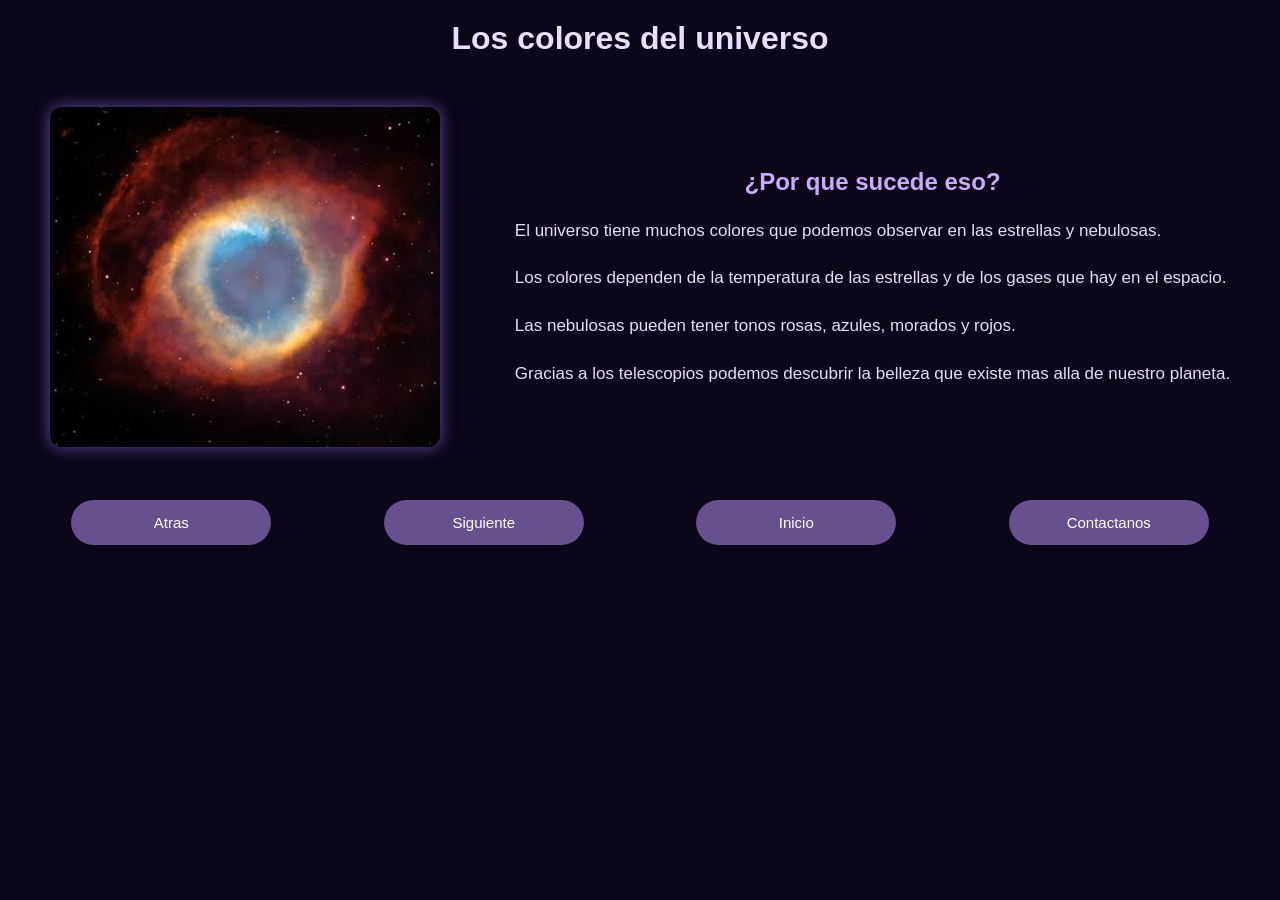
==== colores.html @ 8fc693d7 "Add files via upload" ====
<!DOCTYPE html>
<html lang="es">
<head>
    <meta charset="UTF-8">
    <meta name="viewport" content="width=device-width, initial-scale=1.0">
    <title>Los colores del universo</title>
    <link rel="stylesheet" href="estilos.css">
</head>
<body>

    <h1>Los colores del universo</h1>

    <div class="contenido">
        <img src="nebulosas2.jpg" alt="Colores y estrellas del universo">

        <div class="texto">
            <h2>¿Por que sucede eso?</h2>
            <p>El universo tiene muchos colores que podemos observar en las estrellas y nebulosas.</p>
            <p>Los colores dependen de la temperatura de las estrellas y de los gases que hay en el espacio.</p>
            <p>Las nebulosas pueden tener tonos rosas, azules, morados y rojos.</p>
            <p>Gracias a los telescopios podemos descubrir la belleza que existe mas alla de nuestro planeta.</p>
        </div>
    </div>

    <div class="navegacion">
        <a class="boton" href="index.html">Atras</a>
        <a class="boton" href="monstruos.html">Siguiente</a>
        <a class="boton" href="index.html">Inicio</a>
        <a class="boton" href="contacto.html">Contactanos</a>
    </div>

</body>
</html>
---- estilos.css ----
/* ESTILO GENERAL */
 {
    box-sizing: border-box;
}

body {
    margin: 0;
    padding: 0;
    background: #0b0618;
    color: #eee9ff;
    font-family: Arial, sans-serif;
}

/* ENCABEZADOS */
header {
    background: #160d29;
    padding: 20px;
    text-align: center;
}

h1 {
    color: #e8dfff;
    text-align: center;
    font-size: 32px;
    margin: 20px 0;
}

h2 {
    color: #c9aaff;
    text-align: center;
    font-size: 24px;
}

h3 {
    color: #d8c5ff;
}

p {
    color: #e4ddf5;
    font-size: 17px;
    line-height: 1.8;
}

/* MENU DE NAVEGACION */
nav {
    background: #eeeef5;
    padding: 12px;
    text-align: center;
}

nav a {
    color: #25163c;
    text-decoration: none;
    margin: 10px;
    font-weight: bold;
}

/* PORTADA PRINCIPAL */
.titulo-inicio {
    text-align: center;
    color: #eee3ff;
    font-size: 32px;
    margin: 20px;
    text-shadow: 0 0 12px #9875c9;
}

/* IMAGEN GRANDE DE PORTADA */

.banner {
    display: block;
    width: 90%;
    height: 190px;
    object-fit: cover;
    margin: 15px auto;
    border-radius: 15px;
    box-shadow: 0 0 18px #654c9e;
}

/* SUBTITULO */

.subtitulo {
    text-align: center;
    color: #d9c4ff;
    margin: 20px 0;
    font-size: 24px;
}

/* CUATRO IMAGENES */

.temas {
    display: grid;
    grid-template-columns: repeat(4, 1fr);
    gap: 20px;
    width: 95%;
    margin: auto;
    text-align: center;
}

.temas a {
    text-decoration: none;
    color: #eee9ff;
    display: block;
}

.temas img {
    width: 100%;
    height: 150px;
    object-fit: cover;
    border-radius: 12px;
    transition: 0.3s;
}

.temas img:hover {
    transform: scale(1.06);
    box-shadow: 0 0 18px #a77aff;
}

.temas p {
    font-size: 16px;
    margin-top: 8px;
    color: #eee9ff;
}

/* BOTON CONTACTANOS */

.contacto-grande {
    display: block;
    width: 35%;
    min-width: 180px;
    text-align: center;
    margin: 20px auto;
    border-radius: 35px;
    background: #66508f;
    padding: 15px;
}

/* PAGINAS DE INFORMACION */
.contenido {
    display: flex;
    align-items: center;
    justify-content: space-around;
    gap: 35px;
    padding: 30px;
}

.contenido img {
    width: 32%;
    height: 340px;
    object-fit: cover;
    border-radius: 12px;
    box-shadow: 0 0 15px #654c9e;
}

.dato {
    width: 60%;
    padding: 15px;
    text-align: justify;
}

/* SECCIONES */
section {
    padding: 20px;
}

/* BOTONES */
.boton,
button,
.navegacion a {
    display: inline-block;
    background: #66508f;
    color: white;
    text-decoration: none;
    border: none;
    border-radius: 30px;
    padding: 14px 25px;
    margin: 8px;
    font-size: 15px;
    cursor: pointer;
    transition: 0.3s;
}

.boton:hover,
button:hover,
.navegacion a:hover {
    background: #9875c9;
    transform: translateY(-3px);
}

/* BOTONES DE ATRAS Y SIGUIENTE */
.navegacion {
    display: flex;
    justify-content: space-around;
    flex-wrap: wrap;
    padding: 15px;
}

.navegacion a {
    min-width: 150px;
    text-align: center;
}

/* FORMULARIO DE CONTACTO */
form {
    max-width: 650px;
    margin: 30px auto;
    padding: 25px;
    background: #211538;
    border-radius: 18px;
}

label {
    display: block;
    margin: 15px 0 8px;
    color: #e5d8ff;
}

input,
textarea {
    width: 100%;
    padding: 13px;
    border: 2px solid #8b70b9;
    border-radius: 25px;
    background: #e1e5ed;
    color: #20152e;
    font-size: 15px;
}

textarea {
    height: 110px;
    resize: vertical;
}
marquee {
color:  #FFFFFF;
text-shadow: 
        0 0 5px #FFFFFF,
        0 0 10px #C77DFF,
        0 0 20px #A855F7;
font-size: 20px;
font-family: georgia;
}

/* PIE DE PAGINA */
footer {
    background: #160d29;
    color: #c9b8ed;
    text-align: center;
    padding: 20px;
}
 
/* ADAPTACION PARA CELULARES */
@media screen and (max-width: 600px) {

    .titulo-inicio {
        font-size: 25px;
    }

    .banner {
        width: 95%;
        height: 150px;
    }

    .temas {
        display: flex;
        flex-wrap: nowrap;
        overflow-x: auto;
        gap: 12px;
        padding: 10px;
    }

    .temas a {
        flex: 0 0 42%;
    }

    .temas img {
        height: 125px;
    }

    .temas p {
        font-size: 14px;
    }

    .contacto-grande {
        width: 65%;
    }
}
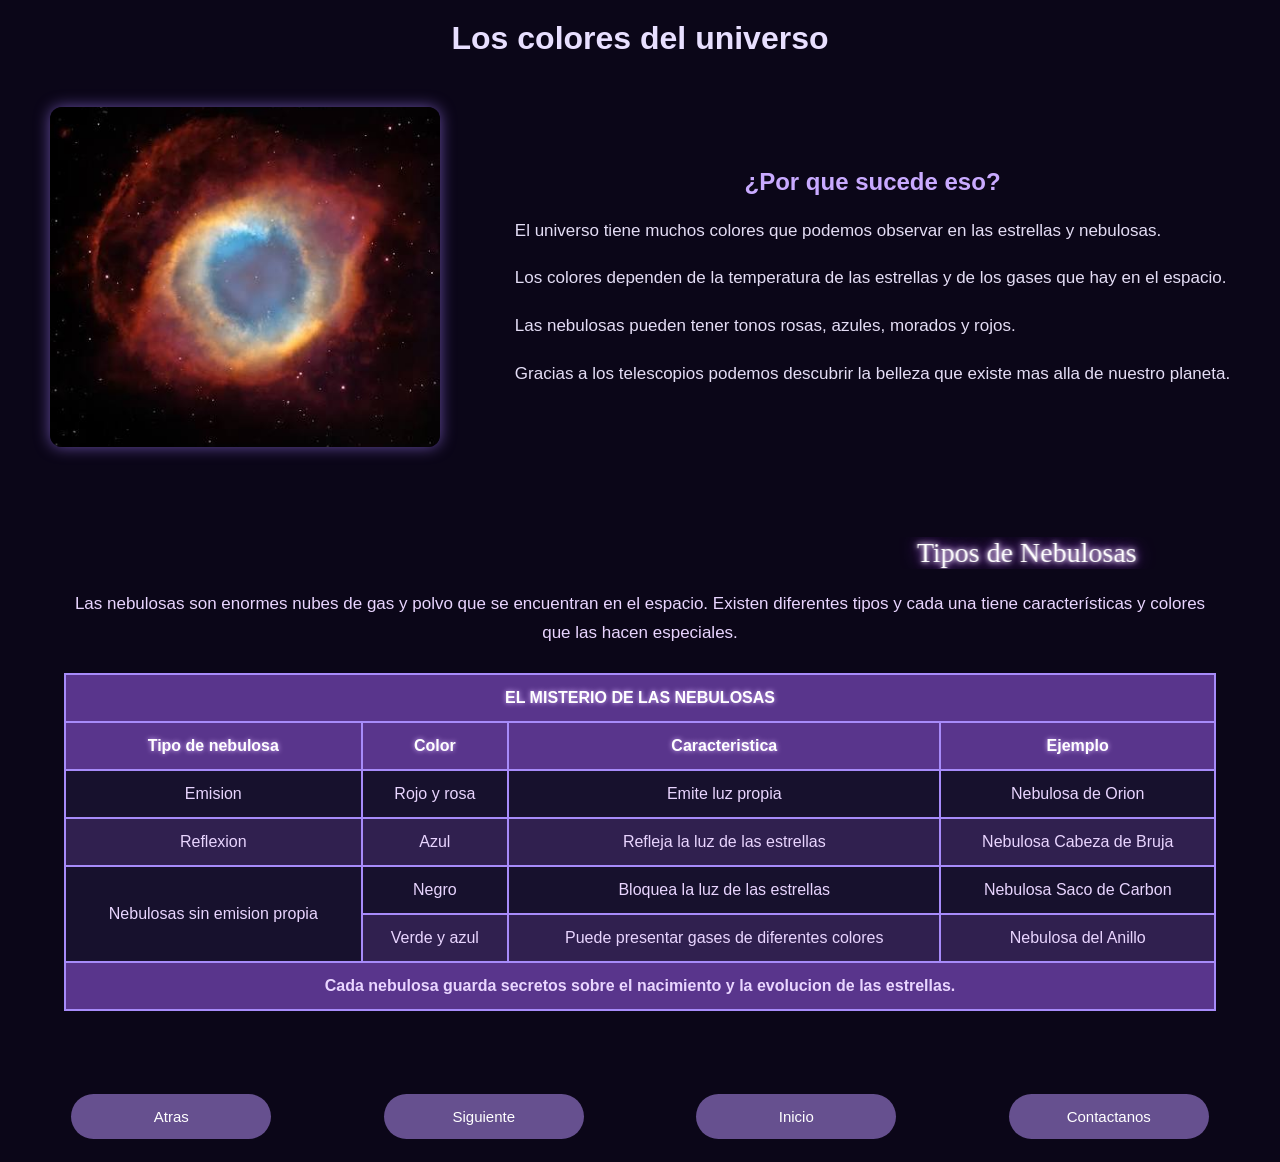
==== commit d33750fc: "Actualizar colores.html" ====
--- a/colores.html
+++ b/colores.html
@@ -1,33 +1,97 @@
-<!DOCTYPE html>
-<html lang="es">
-<head>
-    <meta charset="UTF-8">
-    <meta name="viewport" content="width=device-width, initial-scale=1.0">
-    <title>Los colores del universo</title>
-    <link rel="stylesheet" href="estilos.css">
-</head>
-<body>
-
-    <h1>Los colores del universo</h1>
-
-    <div class="contenido">
-        <img src="nebulosas2.jpg" alt="Colores y estrellas del universo">
-
-        <div class="texto">
-            <h2>¿Por que sucede eso?</h2>
-            <p>El universo tiene muchos colores que podemos observar en las estrellas y nebulosas.</p>
-            <p>Los colores dependen de la temperatura de las estrellas y de los gases que hay en el espacio.</p>
-            <p>Las nebulosas pueden tener tonos rosas, azules, morados y rojos.</p>
-            <p>Gracias a los telescopios podemos descubrir la belleza que existe mas alla de nuestro planeta.</p>
-        </div>
-    </div>
-
-    <div class="navegacion">
-        <a class="boton" href="index.html">Atras</a>
-        <a class="boton" href="monstruos.html">Siguiente</a>
-        <a class="boton" href="index.html">Inicio</a>
-        <a class="boton" href="contacto.html">Contactanos</a>
-    </div>
-
-</body>
+<!DOCTYPE html>
+<html lang="es">
+<head>
+    <meta charset="UTF-8">
+    <meta name="viewport" content="width=device-width, initial-scale=1.0">
+    <title>Los colores del universo</title>
+    <link rel="stylesheet" href="estilos.css">
+</head>
+<body>
+
+    <h1>Los colores del universo</h1>
+
+    <div class="contenido">
+        <img src="nebulosas2.jpg" alt="Colores y estrellas del universo">
+
+        <div class="texto">
+            <h2>¿Por que sucede eso?</h2>
+            <p>El universo tiene muchos colores que podemos observar en las estrellas y nebulosas.</p>
+            <p>Los colores dependen de la temperatura de las estrellas y de los gases que hay en el espacio.</p>
+            <p>Las nebulosas pueden tener tonos rosas, azules, morados y rojos.</p>
+            <p>Gracias a los telescopios podemos descubrir la belleza que existe mas alla de nuestro planeta.</p>
+        </div>
+    </div>
+
+   <section class="tabla-nebulosas">
+
+    <marquee scrollamount="5" behavior="Alternate">Tipos de Nebulosas</marquee>
+
+    <p>
+        Las nebulosas son enormes nubes de gas y polvo
+        que se encuentran en el espacio. Existen diferentes
+        tipos y cada una tiene características y colores
+        que las hacen especiales.
+    </p>
+
+    <table class="tabla-espacial">
+
+        <tr>
+            <th colspan="4">EL MISTERIO DE LAS NEBULOSAS</th>
+        </tr>
+
+        <tr>
+            <th>Tipo de nebulosa</th>
+            <th>Color</th>
+            <th>Caracteristica</th>
+            <th>Ejemplo</th>
+        </tr>
+
+        <tr>
+            <td>Emision</td>
+            <td>Rojo y rosa</td>
+            <td>Emite luz propia</td>
+            <td>Nebulosa de Orion</td>
+        </tr>
+
+        <tr>
+            <td>Reflexion</td>
+            <td>Azul</td>
+            <td>Refleja la luz de las estrellas</td>
+            <td>Nebulosa Cabeza de Bruja</td>
+        </tr>
+
+        <tr>
+            <td rowspan="2">Nebulosas sin emision propia</td>
+            <td>Negro</td>
+            <td>Bloquea la luz de las estrellas</td>
+            <td>Nebulosa Saco de Carbon</td>
+        </tr>
+
+        <tr>
+            <td>Verde y azul</td>
+            <td>Puede presentar gases de diferentes colores</td>
+            <td>Nebulosa del Anillo</td>
+        </tr>
+
+        <tr>
+            <td colspan="4">
+                Cada nebulosa guarda secretos sobre el nacimiento
+                y la evolucion de las estrellas.
+            </td>
+        </tr>
+
+    </table>
+
+</section>
+
+    <div class="navegacion">
+        <a class="boton" href="index.html">Atras</a>
+        <a class="boton" href="monstruos.html">Siguiente</a>
+        <a class="boton" href="index.html">Inicio</a>
+        <a class="boton" href="contacto.html">Contactanos</a>
+    </div>
+   
+    
+
+</body>
 </html>
--- a/estilos.css
+++ b/estilos.css
@@ -1,285 +1,341 @@
-/* ESTILO GENERAL */
- {
-    box-sizing: border-box;
-}
-
-body {
-    margin: 0;
-    padding: 0;
-    background: #0b0618;
-    color: #eee9ff;
-    font-family: Arial, sans-serif;
-}
-
-/* ENCABEZADOS */
-header {
-    background: #160d29;
-    padding: 20px;
-    text-align: center;
-}
-
-h1 {
-    color: #e8dfff;
-    text-align: center;
-    font-size: 32px;
-    margin: 20px 0;
-}
-
-h2 {
-    color: #c9aaff;
-    text-align: center;
-    font-size: 24px;
-}
-
-h3 {
-    color: #d8c5ff;
-}
-
-p {
-    color: #e4ddf5;
-    font-size: 17px;
-    line-height: 1.8;
-}
-
-/* MENU DE NAVEGACION */
-nav {
-    background: #eeeef5;
-    padding: 12px;
-    text-align: center;
-}
-
-nav a {
-    color: #25163c;
-    text-decoration: none;
-    margin: 10px;
-    font-weight: bold;
-}
-
-/* PORTADA PRINCIPAL */
-.titulo-inicio {
-    text-align: center;
-    color: #eee3ff;
-    font-size: 32px;
-    margin: 20px;
-    text-shadow: 0 0 12px #9875c9;
-}
-
-/* IMAGEN GRANDE DE PORTADA */
-
-.banner {
-    display: block;
-    width: 90%;
-    height: 190px;
-    object-fit: cover;
-    margin: 15px auto;
-    border-radius: 15px;
-    box-shadow: 0 0 18px #654c9e;
-}
-
-/* SUBTITULO */
-
-.subtitulo {
-    text-align: center;
-    color: #d9c4ff;
-    margin: 20px 0;
-    font-size: 24px;
-}
-
-/* CUATRO IMAGENES */
-
-.temas {
-    display: grid;
-    grid-template-columns: repeat(4, 1fr);
-    gap: 20px;
-    width: 95%;
-    margin: auto;
-    text-align: center;
-}
-
-.temas a {
-    text-decoration: none;
-    color: #eee9ff;
-    display: block;
-}
-
-.temas img {
-    width: 100%;
-    height: 150px;
-    object-fit: cover;
-    border-radius: 12px;
-    transition: 0.3s;
-}
-
-.temas img:hover {
-    transform: scale(1.06);
-    box-shadow: 0 0 18px #a77aff;
-}
-
-.temas p {
-    font-size: 16px;
-    margin-top: 8px;
-    color: #eee9ff;
-}
-
-/* BOTON CONTACTANOS */
-
-.contacto-grande {
-    display: block;
-    width: 35%;
-    min-width: 180px;
-    text-align: center;
-    margin: 20px auto;
-    border-radius: 35px;
-    background: #66508f;
-    padding: 15px;
-}
-
-/* PAGINAS DE INFORMACION */
-.contenido {
-    display: flex;
-    align-items: center;
-    justify-content: space-around;
-    gap: 35px;
-    padding: 30px;
-}
-
-.contenido img {
-    width: 32%;
-    height: 340px;
-    object-fit: cover;
-    border-radius: 12px;
-    box-shadow: 0 0 15px #654c9e;
-}
-
-.dato {
-    width: 60%;
-    padding: 15px;
-    text-align: justify;
-}
-
-/* SECCIONES */
-section {
-    padding: 20px;
-}
-
-/* BOTONES */
-.boton,
-button,
-.navegacion a {
-    display: inline-block;
-    background: #66508f;
-    color: white;
-    text-decoration: none;
-    border: none;
-    border-radius: 30px;
-    padding: 14px 25px;
-    margin: 8px;
-    font-size: 15px;
-    cursor: pointer;
-    transition: 0.3s;
-}
-
-.boton:hover,
-button:hover,
-.navegacion a:hover {
-    background: #9875c9;
-    transform: translateY(-3px);
-}
-
-/* BOTONES DE ATRAS Y SIGUIENTE */
-.navegacion {
-    display: flex;
-    justify-content: space-around;
-    flex-wrap: wrap;
-    padding: 15px;
-}
-
-.navegacion a {
-    min-width: 150px;
-    text-align: center;
-}
-
-/* FORMULARIO DE CONTACTO */
-form {
-    max-width: 650px;
-    margin: 30px auto;
-    padding: 25px;
-    background: #211538;
-    border-radius: 18px;
-}
-
-label {
-    display: block;
-    margin: 15px 0 8px;
-    color: #e5d8ff;
-}
-
-input,
-textarea {
-    width: 100%;
-    padding: 13px;
-    border: 2px solid #8b70b9;
-    border-radius: 25px;
-    background: #e1e5ed;
-    color: #20152e;
-    font-size: 15px;
-}
-
-textarea {
-    height: 110px;
-    resize: vertical;
-}
-marquee {
-color:  #FFFFFF;
-text-shadow: 
-        0 0 5px #FFFFFF,
-        0 0 10px #C77DFF,
-        0 0 20px #A855F7;
-font-size: 20px;
-font-family: georgia;
-}
-
-/* PIE DE PAGINA */
-footer {
-    background: #160d29;
-    color: #c9b8ed;
-    text-align: center;
-    padding: 20px;
-}
- 
-/* ADAPTACION PARA CELULARES */
-@media screen and (max-width: 600px) {
-
-    .titulo-inicio {
-        font-size: 25px;
-    }
-
-    .banner {
-        width: 95%;
-        height: 150px;
-    }
-
-    .temas {
-        display: flex;
-        flex-wrap: nowrap;
-        overflow-x: auto;
-        gap: 12px;
-        padding: 10px;
-    }
-
-    .temas a {
-        flex: 0 0 42%;
-    }
-
-    .temas img {
-        height: 125px;
-    }
-
-    .temas p {
-        font-size: 14px;
-    }
-
-    .contacto-grande {
-        width: 65%;
-    }
+/* ESTILO GENERAL */
+ {
+    box-sizing: border-box;
+}
+
+body {
+    margin: 0;
+    padding: 0;
+    background: #0b0618;
+    color: #eee9ff;
+    font-family: Arial, sans-serif;
+}
+
+/* ENCABEZADOS */
+header {
+    background: #160d29;
+    padding: 20px;
+    text-align: center;
+}
+
+h1 {
+    color: #e8dfff;
+    text-align: center;
+    font-size: 32px;
+    margin: 20px 0;
+}
+
+h2 {
+    color: #c9aaff;
+    text-align: center;
+    font-size: 24px;
+}
+
+h3 {
+    color: #d8c5ff;
+}
+
+p {
+    color: #e4ddf5;
+    font-size: 17px;
+    line-height: 1.8;
+}
+
+/* MENU DE NAVEGACION */
+nav {
+    background: #eeeef5;
+    padding: 12px;
+    text-align: center;
+}
+
+nav a {
+    color: #25163c;
+    text-decoration: none;
+    margin: 10px;
+    font-weight: bold;
+}
+
+/* PORTADA PRINCIPAL */
+.titulo-inicio {
+    text-align: center;
+    color: #eee3ff;
+    font-size: 32px;
+    margin: 20px;
+    text-shadow: 0 0 12px #9875c9;
+}
+
+/* IMAGEN GRANDE DE PORTADA */
+
+.banner {
+    display: block;
+    width: 90%;
+    height: 190px;
+    object-fit: cover;
+    margin: 15px auto;
+    border-radius: 15px;
+    box-shadow: 0 0 18px #654c9e;
+}
+
+/* SUBTITULO */
+
+.subtitulo {
+    text-align: center;
+    color: #d9c4ff;
+    margin: 20px 0;
+    font-size: 24px;
+}
+
+/* CUATRO IMAGENES */
+
+.temas {
+    display: grid;
+    grid-template-columns: repeat(4, 1fr);
+    gap: 20px;
+    width: 95%;
+    margin: auto;
+    text-align: center;
+}
+
+.temas a {
+    text-decoration: none;
+    color: #eee9ff;
+    display: block;
+}
+
+.temas img {
+    width: 100%;
+    height: 150px;
+    object-fit: cover;
+    border-radius: 12px;
+    transition: 0.3s;
+}
+
+.temas img:hover {
+    transform: scale(1.06);
+    box-shadow: 0 0 18px #a77aff;
+}
+
+.temas p {
+    font-size: 16px;
+    margin-top: 8px;
+    color: #eee9ff;
+}
+
+/* BOTON CONTACTANOS */
+
+.contacto-grande {
+    display: block;
+    width: 35%;
+    min-width: 180px;
+    text-align: center;
+    margin: 20px auto;
+    border-radius: 35px;
+    background: #66508f;
+    padding: 15px;
+}
+
+/* PAGINAS DE INFORMACION */
+.contenido {
+    display: flex;
+    align-items: center;
+    justify-content: space-around;
+    gap: 35px;
+    padding: 30px;
+}
+
+.contenido img {
+    width: 32%;
+    height: 340px;
+    object-fit: cover;
+    border-radius: 12px;
+    box-shadow: 0 0 15px #654c9e;
+}
+
+.dato {
+    width: 60%;
+    padding: 15px;
+    text-align: justify;
+}
+
+/* SECCIONES */
+section {
+    padding: 20px;
+}
+
+/* BOTONES */
+.boton,
+button,
+.navegacion a {
+    display: inline-block;
+    background: #66508f;
+    color: white;
+    text-decoration: none;
+    border: none;
+    border-radius: 30px;
+    padding: 14px 25px;
+    margin: 8px;
+    font-size: 15px;
+    cursor: pointer;
+    transition: 0.3s;
+}
+
+.boton:hover,
+button:hover,
+.navegacion a:hover {
+    background: #9875c9;
+    transform: translateY(-3px);
+}
+
+/* BOTONES DE ATRAS Y SIGUIENTE */
+.navegacion {
+    display: flex;
+    justify-content: space-around;
+    flex-wrap: wrap;
+    padding: 15px;
+}
+
+.navegacion a {
+    min-width: 150px;
+    text-align: center;
+}
+
+/* FORMULARIO DE CONTACTO */
+form {
+    max-width: 650px;
+    margin: 30px auto;
+    padding: 25px;
+    background: #211538;
+    border-radius: 18px;
+}
+
+label {
+    display: block;
+    margin: 15px 0 8px;
+    color: #e5d8ff;
+}
+
+input,
+textarea {
+    width: 100%;
+    padding: 13px;
+    border: 2px solid #8b70b9;
+    border-radius: 25px;
+    background: #e1e5ed;
+    color: #20152e;
+    font-size: 15px;
+}
+
+textarea {
+    height: 110px;
+    resize: vertical;
+}
+marquee {
+color:  #FFFFFF;
+text-shadow: 
+        0 0 5px #FFFFFF,
+        0 0 10px #C77DFF,
+        0 0 20px #A855F7;
+font-size: 20px;
+font-family: georgia;
+}
+
+/* PIE DE PAGINA */
+footer {
+    background: #160d29;
+    color: #c9b8ed;
+    text-align: center;
+    padding: 20px;
+}
+
+/* TABLA DE NEBULOSAS */
+
+.tabla-nebulosas {
+    width: 90%;
+    margin: 40px auto;
+    text-align: center;
+    color: white;
+}
+ marquee {
+color:  #FFFFFF;
+text-shadow: 
+        0 0 5px #FFFFFF,
+        0 0 10px #C77DFF,
+        0 0 20px #A855F7;
+font-size: 28px;
+font-family: georgia;
+}
+
+.tabla-nebulosas p {
+    color: #E9D5FF;
+    line-height: 1.7;
+    margin-bottom: 25px;
+}
+
+.tabla-espacial {
+    width: 100%;
+    border-collapse: collapse;
+    background-color: #17112D;
+}
+
+.tabla-espacial th,
+.tabla-espacial td {
+    border: 2px solid #A78BFA;
+    padding: 14px;
+}
+
+.tabla-espacial th {
+    background-color: #59358C;
+    color: white;
+    text-shadow: 0 0 5px #D8B4FE;
+}
+
+.tabla-espacial td {
+    color: #E9D5FF;
+}
+
+.tabla-espacial tr:nth-child(even) {
+    background-color: #30204F;
+}
+
+.tabla-espacial tr:last-child {
+    background-color: #59358C;
+    font-weight: bold;
+}
+
+ 
+/* ADAPTACION PARA CELULARES */
+@media screen and (max-width: 600px) {
+
+    .titulo-inicio {
+        font-size: 25px;
+    }
+
+    .banner {
+        width: 95%;
+        height: 150px;
+    }
+
+    .temas {
+        display: flex;
+        flex-wrap: nowrap;
+        overflow-x: auto;
+        gap: 12px;
+        padding: 10px;
+    }
+
+    .temas a {
+        flex: 0 0 42%;
+    }
+
+    .temas img {
+        height: 125px;
+    }
+
+    .temas p {
+        font-size: 14px;
+    }
+
+    .contacto-grande {
+        width: 65%;
+    }
 }
